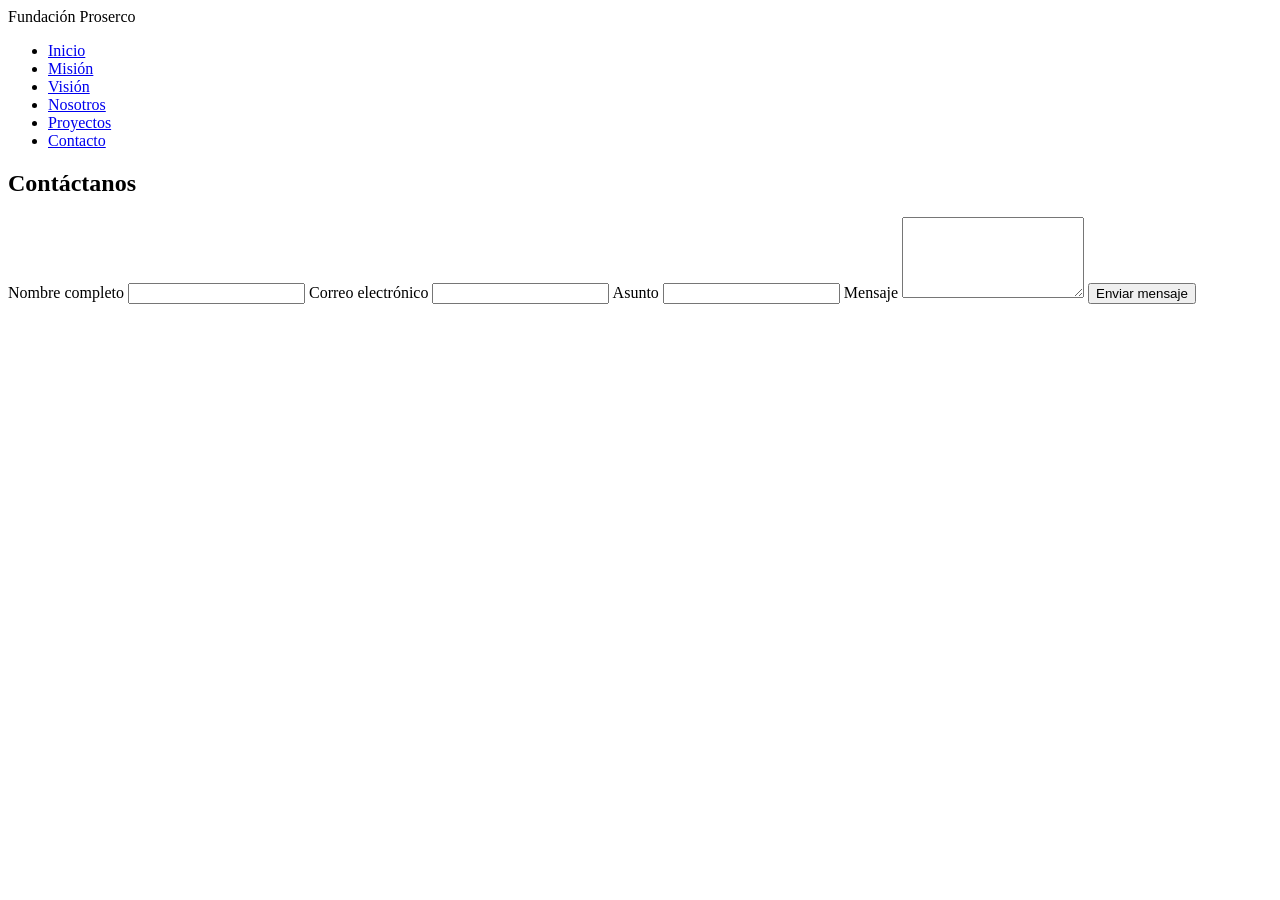
==== contacto.html @ 5f97a9c9 "subida de proyecto web funcional" ====
<!DOCTYPE html>
<html lang="es">
<head>
  <meta charset="UTF-8">
  <title>Contacto - Fundación Proserco</title>
  <link rel="stylesheet" href="css/estilos.css">
</head>
<body>

<header class="site-header">
  <nav class="navbar">
    <div class="logo">Fundación Proserco</div>
    <ul class="nav-links">
      <li><a href="index.html">Inicio</a></li>
      <li><a href="mision.html">Misión</a></li>
      <li><a href="vision.html">Visión</a></li>
      <li><a href="nosotros.html">Nosotros</a></li>
      <li><a href="proyectos.html">Proyectos</a></li>
      <li><a class="active" href="contacto.html">Contacto</a></li>
    </ul>
  </nav>
</header>

<section class="section">
  <h2 class="titulo-seccion">Contáctanos</h2>

  <form class="contact-form">
    <label>Nombre completo</label>
    <input type="text" required>

    <label>Correo electrónico</label>
    <input type="email" required>

    <label>Asunto</label>
    <input type="text" required>

    <label>Mensaje</label>
    <textarea rows="5" required></textarea>

    <button type="submit" class="btn">Enviar mensaje</button>
  </form>
</section>

</body>
</html>
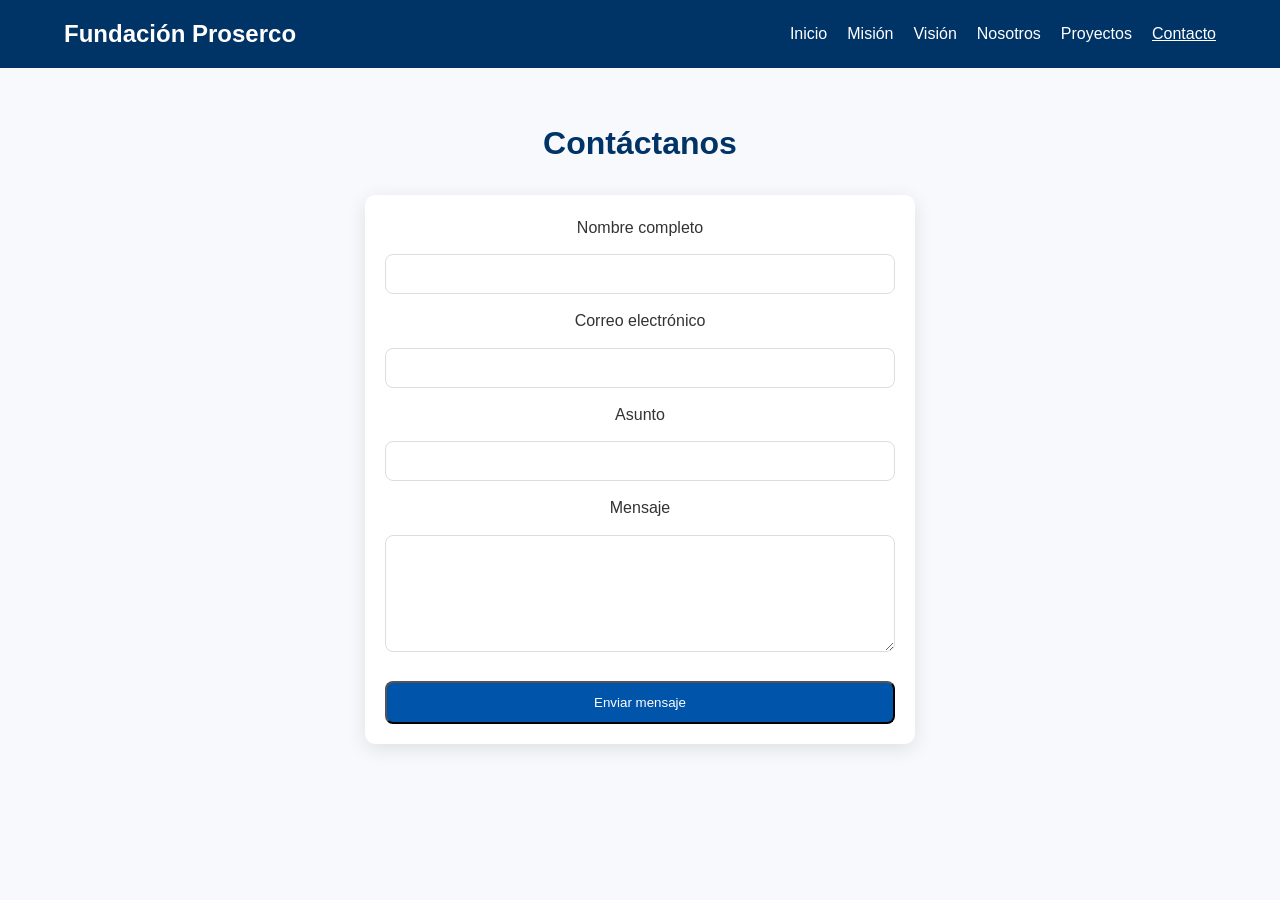
==== commit ad00c99a: "Fix stylesheet link case sensitivity" ====
--- a/contacto.html
+++ b/contacto.html
@@ -3,7 +3,7 @@
 <head>
   <meta charset="UTF-8">
   <title>Contacto - Fundación Proserco</title>
-  <link rel="stylesheet" href="css/estilos.css">
+  <link rel="stylesheet" href="Css/estilos.css">
 </head>
 <body>
 
--- a/Css/estilos.css
+++ b/Css/estilos.css
@@ -0,0 +1,241 @@
+/* ==========================
+   ESTILOS GENERALES
+========================== */
+
+* {
+  margin: 0;
+  padding: 0;
+  box-sizing: border-box;
+}
+
+body {
+  font-family: Arial, sans-serif;
+  background: #f7f9fc;
+  color: #333;
+  line-height: 1.6;
+  scroll-behavior: smooth;
+}
+
+.fondo-suave {
+    background: #64a4dc;     /* azul suave */
+    padding: 25px;
+    border-radius: 10px;
+    margin: 20px;
+}
+
+img {
+  max-width: 100%;
+  border-radius: 10px;
+}
+
+.section {
+  padding: 50px 20px;
+  text-align: center;
+}
+
+.titulo-seccion {
+  text-align:center;
+  color:#003366;
+  font-size:32px;
+  margin-bottom:25px;
+}
+
+/* ==========================
+   HEADER Y NAVBAR
+========================== */
+
+.site-header {
+  background: #003366;
+  padding: 15px 0;
+}
+
+.navbar {
+  width: 90%;
+  margin: auto;
+  display: flex;
+  align-items: center;
+  justify-content: space-between;
+}
+
+.navbar .logo {
+  color: #fff;
+  font-size: 24px;
+  font-weight: bold;
+}
+
+.nav-links {
+  list-style: none;
+  display: flex;
+  gap: 20px;
+}
+
+.nav-links a {
+  color: #fff;
+  text-decoration: none;
+  font-size: 16px;
+}
+
+.nav-links a.active,
+.nav-links a:hover {
+  text-decoration: underline;
+}
+
+/* ==========================
+   HERO
+========================== */
+
+.hero {
+  background: url("../img/fundacion.jpg") no-repeat center center/cover;
+  height: 85vh;
+  position: relative;
+  display: flex;
+  align-items: center;
+  justify-content: center;
+}
+
+.hero-overlay {
+  text-align: center;
+  background: rgba(0, 0, 0, 0.4);
+  padding: 40px;
+  color: #fff;
+  border-radius: 10px;
+}
+
+.hero-title {
+  font-size: 42px;
+  margin-bottom: 10px;
+}
+
+.btn {
+  display: inline-block;
+  margin-top: 15px;
+  padding: 12px 25px;
+  background: #0055aa;
+  color: #fff;
+  text-decoration: none;
+  border-radius: 8px;
+  transition: 0.3s;
+}
+
+.btn:hover {
+  background: #003f7f;
+}
+
+/* ==========================
+   ICONOS / ÁREAS
+========================== */
+
+.icon-grid {
+  display:grid;
+  grid-template-columns: repeat(auto-fit, minmax(240px, 1fr));
+  gap:20px;
+  margin-top:20px;
+}
+
+.icon-card {
+  background:#fff;
+  border-radius:10px;
+  padding:15px;
+  box-shadow: 0 4px 18px rgba(0,0,0,0.08);
+  text-align:center;
+  transition: transform .3s;
+}
+
+.icon-card:hover {
+  transform: scale(1.05);
+}
+
+.icon-card img {
+  width:100%;
+  height:150px;
+  object-fit:cover;
+  border-radius:10px;
+}
+
+/* ==========================
+   PÁGINAS SECUNDARIAS
+========================== */
+
+.page-img-box {
+  max-width: 600px;
+  margin: 20px auto;
+}
+
+.page-text {
+  font-size: 18px;
+  max-width: 700px;
+  margin: auto;
+  padding: 10px;
+}
+
+/* ==========================
+   PROYECTOS
+========================== */
+
+.grid-proyectos {
+  display: grid;
+  grid-template-columns: repeat(auto-fit, minmax(260px, 1fr));
+  gap: 20px;
+  margin-top: 30px;
+}
+
+.proyecto {
+  background: #fff;
+  padding: 15px;
+  border-radius: 10px;
+  text-align: center;
+  box-shadow: 0 4px 15px rgba(0,0,0,0.07);
+  transition: 0.3s;
+}
+
+.proyecto:hover {
+  transform: translateY(-6px);
+}
+
+.proyecto img {
+  width:100%;
+  height:150px;
+  object-fit:cover;
+  border-radius:10px;
+  margin-bottom:10px;
+}
+
+/* ==========================
+   FORMULARIO
+========================== */
+
+.form-container { max-width:600px; margin:auto; }
+
+.contact-form {
+  display:flex;
+  flex-direction:column;
+  gap:14px;
+  background:#fff;
+  padding:20px;
+  border-radius:10px;
+  box-shadow:0 5px 20px rgba(0,0,0,0.1);
+  max-width: 550px;
+  margin: auto;
+}
+
+.contact-form input,
+.contact-form textarea {
+  width:100%;
+  padding:10px;
+  border:1px solid #ddd;
+  border-radius:8px;
+  font-size: 16px;
+}
+
+/* ==========================
+   FOOTER
+========================== */
+
+.footer {
+  margin-top:40px;
+  padding:20px;
+  text-align:center;
+  background:#003366;
+  color:#fff;
+  font-size:14px;
+}
